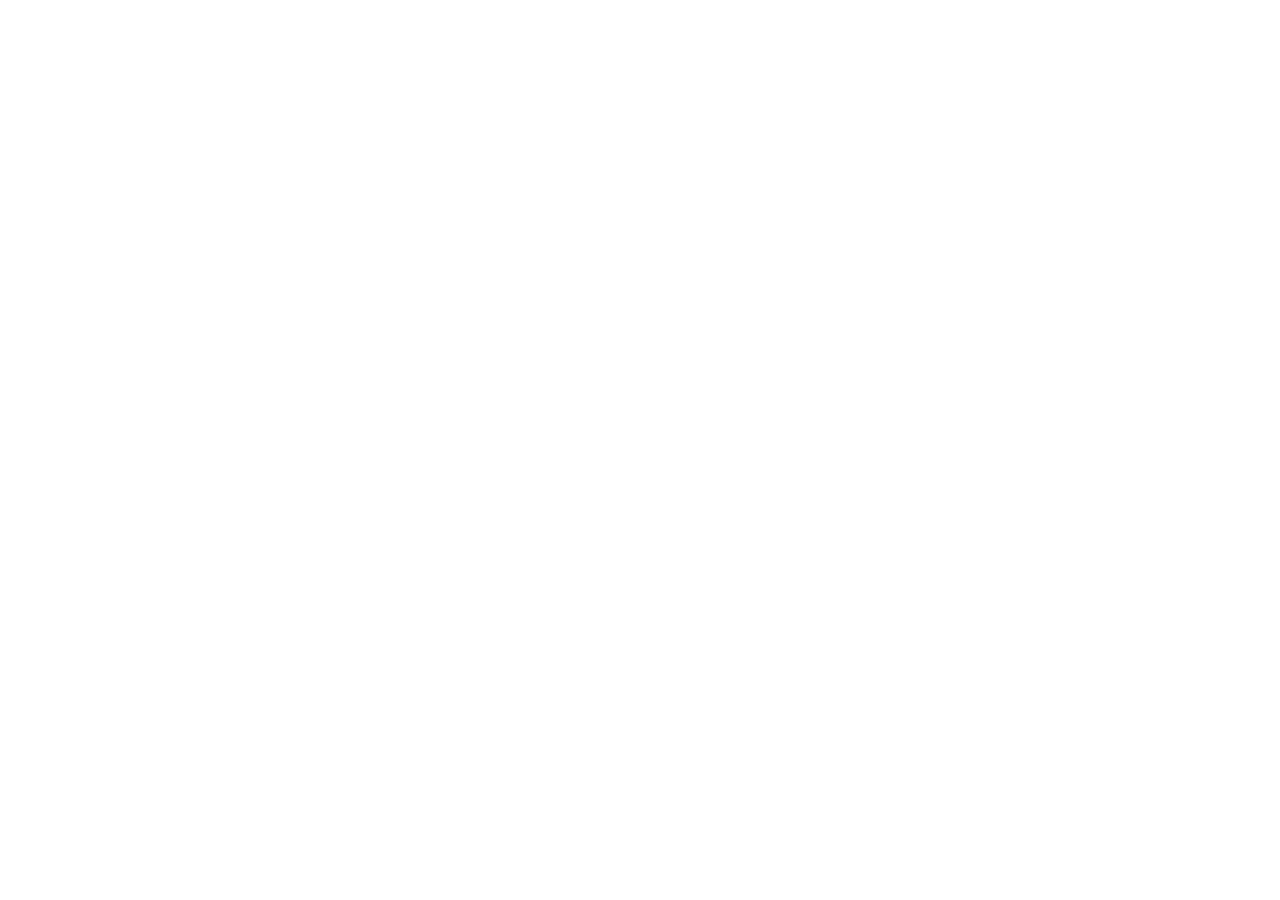
==== index.html @ 922a6c75 "titulo y referencias css, js" ====
<!doctype html>
<html lang="en">
  <head>
    <meta charset="UTF-8" />
    <meta name="viewport" content="width=device-width, initial-scale=1.0" />
    <title>Practica Calificada 03</title>
    <link rel="stylesheet" href="styles.css" />
  </head>
  <body>
    <script src="main.js"></script>
  </body>
</html>
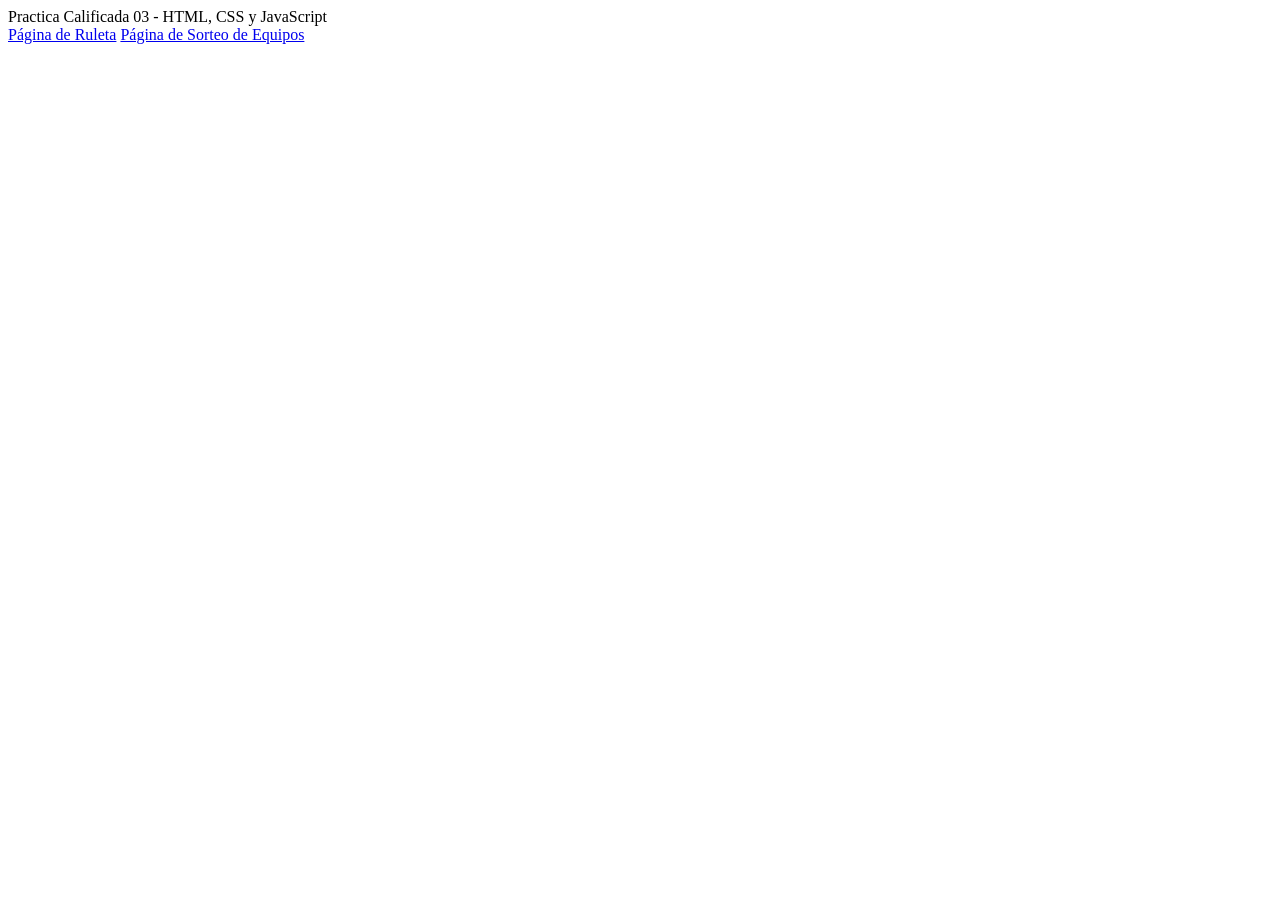
==== commit 0843fb53: "header" ====
--- a/index.html
+++ b/index.html
@@ -7,6 +7,13 @@
     <link rel="stylesheet" href="styles.css" />
   </head>
   <body>
+    <header class="barra-navegacion-superior">
+      <span class="etiqueta-sistema">Practica Calificada 03 - HTML, CSS y JavaScript</span>
+      <nav class="enlaces-navegacion">
+        <a href="ruleta/index.html" class="enlace-nav">Página de Ruleta</a>
+        <a href="sorteoequipos/index.html" class="enlace-nav">Página de Sorteo de Equipos</a>
+      </nav>
+    </header>
     <script src="main.js"></script>
   </body>
 </html>
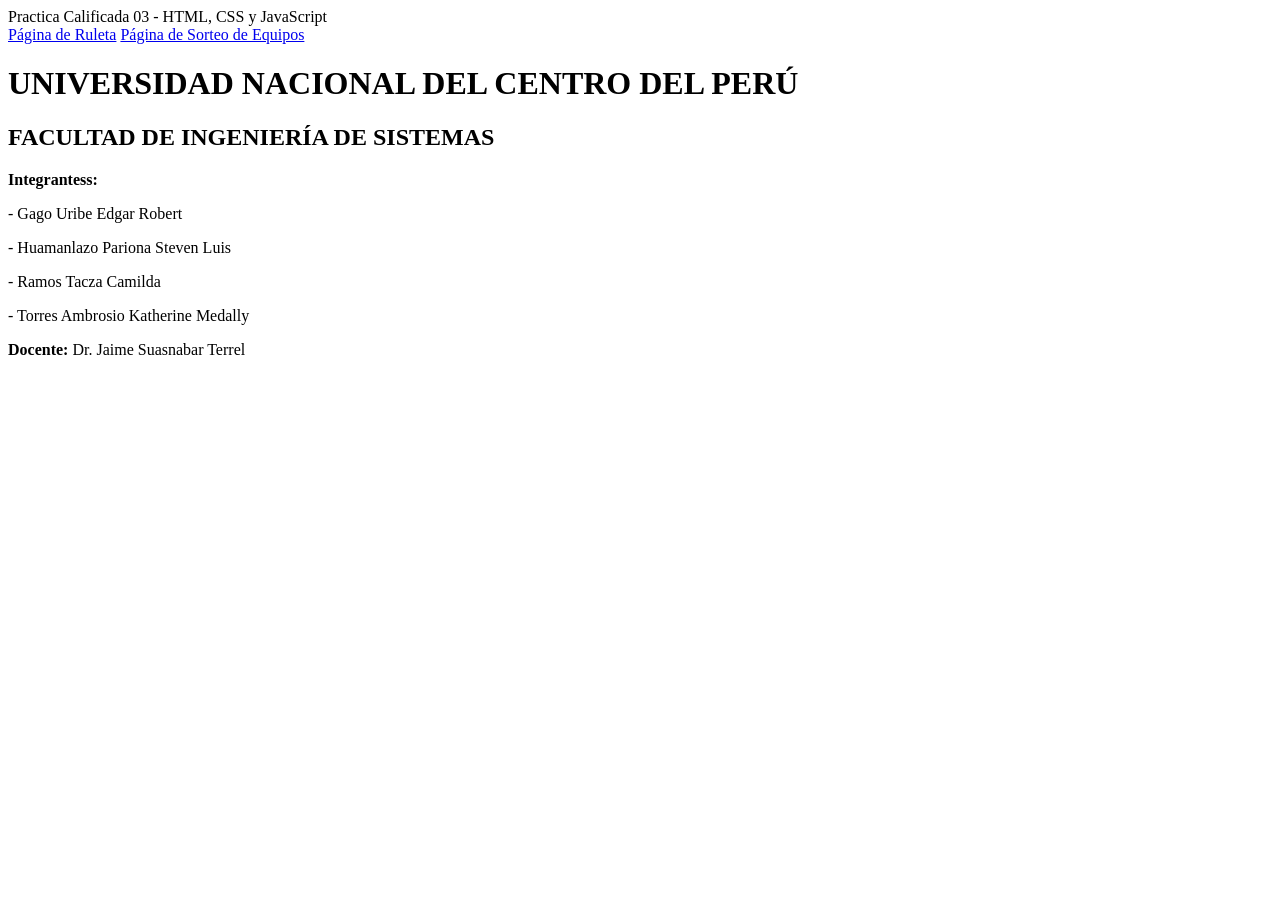
==== commit cfe84a7b: "hero info curso e integrantes" ====
--- a/index.html
+++ b/index.html
@@ -14,6 +14,24 @@
         <a href="sorteoequipos/index.html" class="enlace-nav">Página de Sorteo de Equipos</a>
       </nav>
     </header>
+
+    <div class="contenedor-principal">
+      <header class="cabecera-institucional">
+        <h1>UNIVERSIDAD NACIONAL DEL CENTRO DEL PERÚ</h1>
+        <h2>FACULTAD DE INGENIERÍA DE SISTEMAS</h2>
+
+        <div class="detalles-evaluacion">
+          <div class="campo-alumno">
+            <label for="inputEstudiante"><strong>Integrantess:</strong></label>
+            <p>- Gago Uribe Edgar Robert</p>
+            <p>- Huamanlazo Pariona Steven Luis</p>
+            <p>- Ramos Tacza Camilda</p>
+            <p>- Torres Ambrosio Katherine Medally</p>
+          </div>
+          <p><strong>Docente:</strong> Dr. Jaime Suasnabar Terrel</p>
+        </div>
+      </header>
+    </div>
     <script src="main.js"></script>
   </body>
 </html>
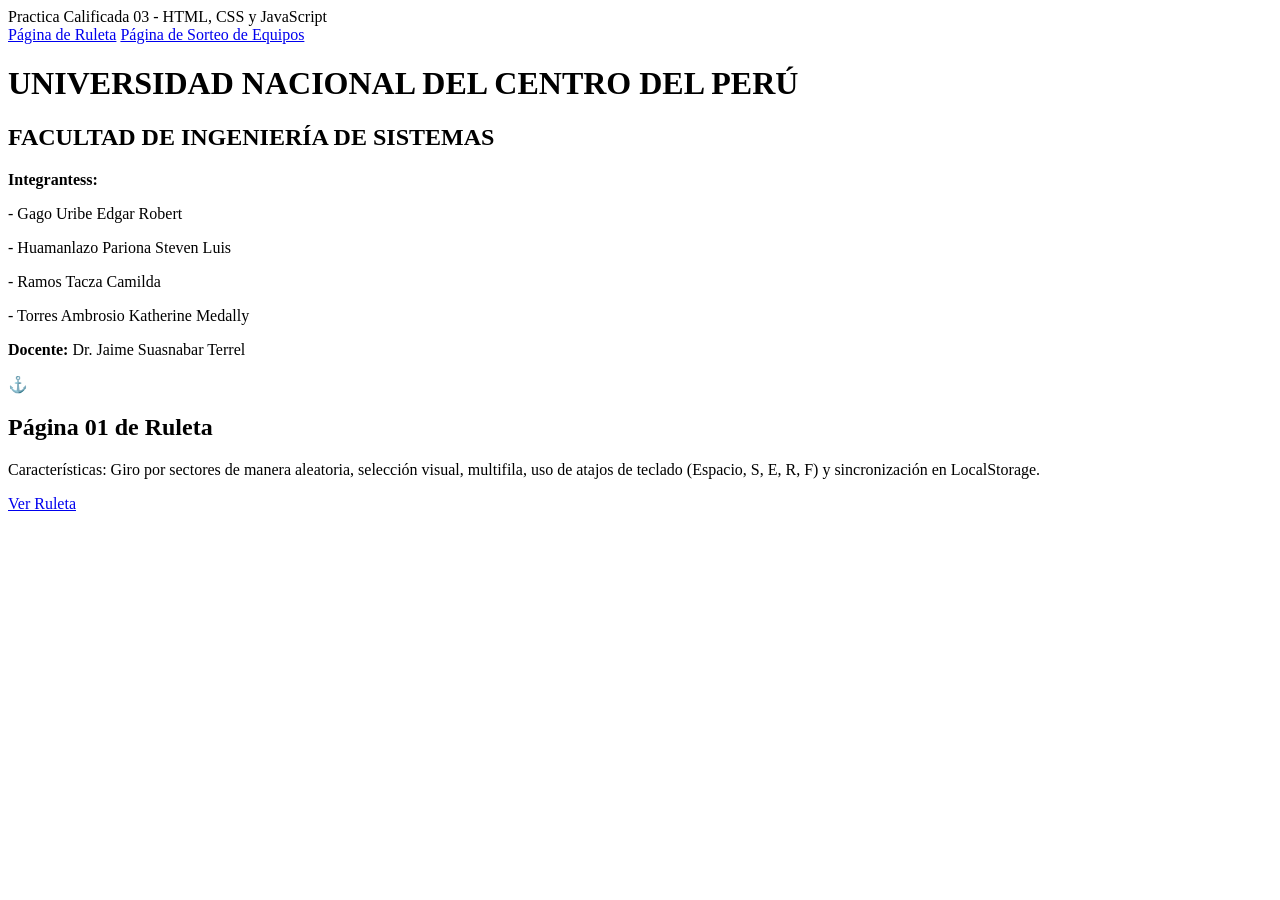
==== commit 360bf245: "seccion tarjetas y tarjeta 1" ====
--- a/index.html
+++ b/index.html
@@ -31,6 +31,18 @@
           <p><strong>Docente:</strong> Dr. Jaime Suasnabar Terrel</p>
         </div>
       </header>
+
+      <section class="panel-modulos">
+        <div class="tarjeta-modulo">
+          <div class="icono-modulo">&#9875;</div>
+          <h2>Página 01 de Ruleta</h2>
+          <p>
+            Características: Giro por sectores de manera aleatoria, selección visual, multifila, uso de atajos
+            de teclado (Espacio, S, E, R, F) y sincronización en LocalStorage.
+          </p>
+          <a href="ruleta/index.html" class="boton-acceso boton-ruleta">Ver Ruleta</a>
+        </div>
+      </section>
     </div>
     <script src="main.js"></script>
   </body>
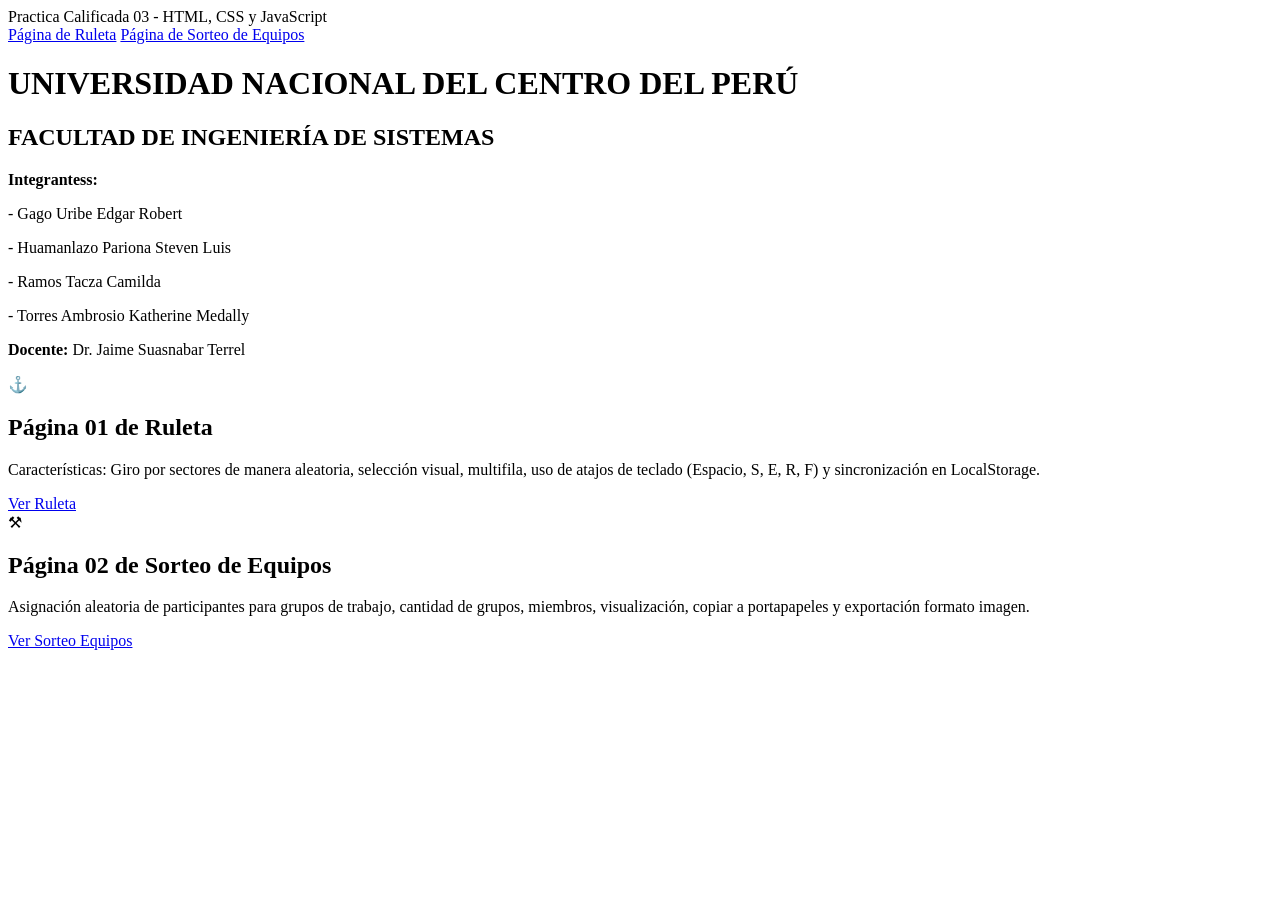
==== commit d084d22c: "tarjeta 2" ====
--- a/index.html
+++ b/index.html
@@ -37,10 +37,19 @@
           <div class="icono-modulo">&#9875;</div>
           <h2>Página 01 de Ruleta</h2>
           <p>
-            Características: Giro por sectores de manera aleatoria, selección visual, multifila, uso de atajos
-            de teclado (Espacio, S, E, R, F) y sincronización en LocalStorage.
+            Características: Giro por sectores de manera aleatoria, selección visual, multifila, uso
+            de atajos de teclado (Espacio, S, E, R, F) y sincronización en LocalStorage.
           </p>
           <a href="ruleta/index.html" class="boton-acceso boton-ruleta">Ver Ruleta</a>
+        </div>
+        <div class="tarjeta-modulo">
+          <div class="icono-modulo">&#9874;</div>
+          <h2>Página 02 de Sorteo de Equipos</h2>
+          <p>
+            Asignación aleatoria de participantes para grupos de trabajo, cantidad de grupos, miembros,
+            visualización, copiar a portapapeles y exportación formato imagen.
+          </p>
+          <a href="sorteoequipos/index.html" class="boton-acceso boton-sorteo">Ver Sorteo Equipos</a>
         </div>
       </section>
     </div>
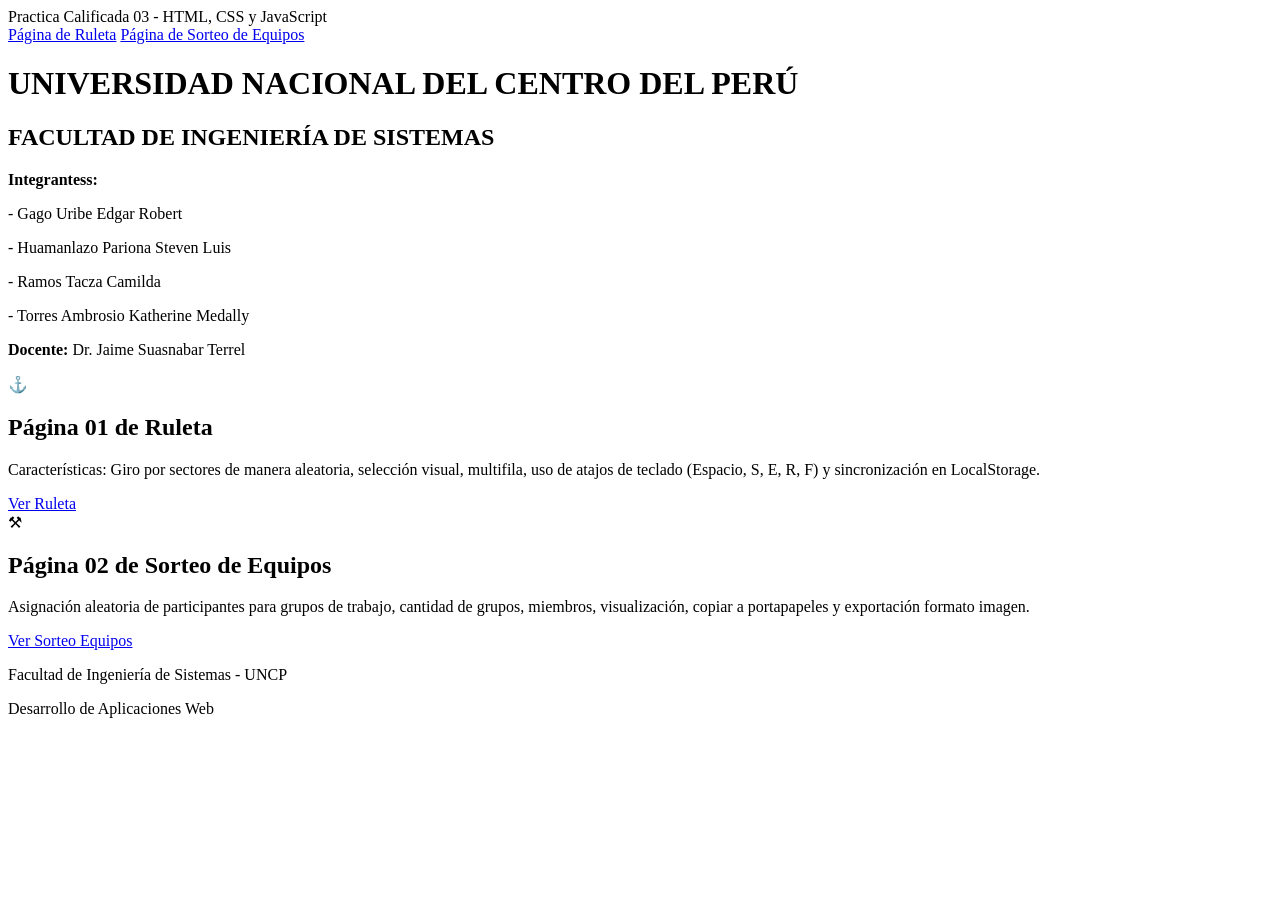
==== commit 1f3ef6a8: "footer" ====
--- a/index.html
+++ b/index.html
@@ -46,13 +46,19 @@
           <div class="icono-modulo">&#9874;</div>
           <h2>Página 02 de Sorteo de Equipos</h2>
           <p>
-            Asignación aleatoria de participantes para grupos de trabajo, cantidad de grupos, miembros,
-            visualización, copiar a portapapeles y exportación formato imagen.
+            Asignación aleatoria de participantes para grupos de trabajo, cantidad de grupos,
+            miembros, visualización, copiar a portapapeles y exportación formato imagen.
           </p>
-          <a href="sorteoequipos/index.html" class="boton-acceso boton-sorteo">Ver Sorteo Equipos</a>
+          <a href="sorteoequipos/index.html" class="boton-acceso boton-sorteo"
+            >Ver Sorteo Equipos</a
+          >
         </div>
       </section>
     </div>
+    <footer class="pie-pagina">
+      <p>Facultad de Ingeniería de Sistemas - UNCP</p>
+      <p>Desarrollo de Aplicaciones Web</p>
+    </footer>
     <script src="main.js"></script>
   </body>
 </html>
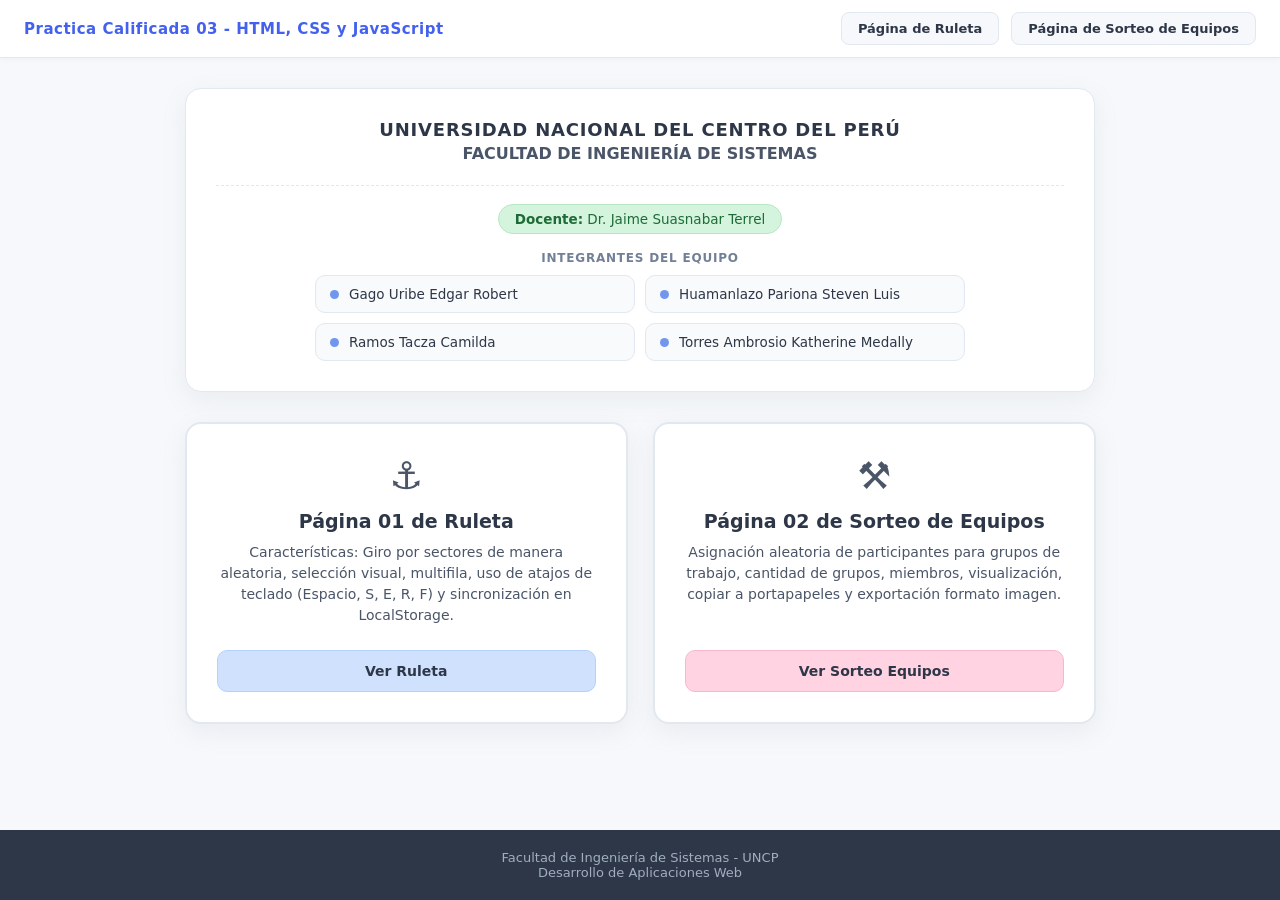
==== commit 6229ee3b: "mejora integrantes de equipo" ====
--- a/index.html
+++ b/index.html
@@ -21,14 +21,29 @@
         <h2>FACULTAD DE INGENIERÍA DE SISTEMAS</h2>
 
         <div class="detalles-evaluacion">
-          <div class="campo-alumno">
-            <label for="inputEstudiante"><strong>Integrantess:</strong></label>
-            <p>- Gago Uribe Edgar Robert</p>
-            <p>- Huamanlazo Pariona Steven Luis</p>
-            <p>- Ramos Tacza Camilda</p>
-            <p>- Torres Ambrosio Katherine Medally</p>
+          <div class="etiqueta-docente"><strong>Docente:</strong> Dr. Jaime Suasnabar Terrel</div>
+
+          <div class="contenedor-integrantes">
+            <span class="titulo-integrantes">Integrantes del Equipo</span>
+            <div class="lista-integrantes">
+              <div class="item-integrante">
+                <span class="punto-pastel"></span>
+                <span>Gago Uribe Edgar Robert</span>
+              </div>
+              <div class="item-integrante">
+                <span class="punto-pastel"></span>
+                <span>Huamanlazo Pariona Steven Luis</span>
+              </div>
+              <div class="item-integrante">
+                <span class="punto-pastel"></span>
+                <span>Ramos Tacza Camilda</span>
+              </div>
+              <div class="item-integrante">
+                <span class="punto-pastel"></span>
+                <span>Torres Ambrosio Katherine Medally</span>
+              </div>
+            </div>
           </div>
-          <p><strong>Docente:</strong> Dr. Jaime Suasnabar Terrel</p>
         </div>
       </header>
 
--- a/styles.css
+++ b/styles.css
@@ -0,0 +1,288 @@
+:root {
+  --fondo-general: #f6f8fb;
+  --fondo-tarjeta: #ffffff;
+  --texto-titulo: #2d3748;
+  --texto-cuerpo: #4a5568;
+  --pastel-azul: #d0e1fd;
+  --pastel-azul-hover: #b5d3fc;
+  --pastel-rosa: #ffd3e2;
+  --pastel-rosa-hover: #fcbacf;
+  --pastel-lila: #e6ddff;
+  --pastel-verde: #d4f4dd;
+  --borde-suave: #e2e8f0;
+  --sombra-suave: 0 8px 24px rgba(149, 157, 165, 0.12);
+}
+
+* {
+  margin: 0;
+  padding: 0;
+  box-sizing: border-box;
+  font-family:
+    'Segoe UI',
+    system-ui,
+    -apple-system,
+    sans-serif;
+}
+
+body {
+  background-color: var(--fondo-general);
+  color: var(--texto-cuerpo);
+  min-height: 100vh;
+  display: flex;
+  flex-direction: column;
+}
+
+.barra-navegacion-superior {
+  background-color: #ffffff;
+  border-bottom: 1px solid var(--borde-suave);
+  padding: 12px 24px;
+  display: flex;
+  justify-content: space-between;
+  align-items: center;
+  box-shadow: 0 2px 6px rgba(0, 0, 0, 0.03);
+}
+
+.etiqueta-sistema {
+  font-weight: 700;
+  color: #4361ee;
+  font-size: 15px;
+  letter-spacing: 0.5px;
+}
+
+.enlaces-navegacion {
+  display: flex;
+  gap: 12px;
+}
+
+.enlace-nav {
+  text-decoration: none;
+  font-size: 13px;
+  font-weight: 600;
+  padding: 8px 16px;
+  border-radius: 8px;
+  background-color: var(--fondo-general);
+  color: var(--texto-titulo);
+  border: 1px solid var(--borde-suave);
+  transition: all 0.2s ease;
+}
+
+.enlace-nav:hover {
+  background-color: var(--pastel-lila);
+  border-color: #cfbcff;
+}
+
+.contenedor-principal {
+  max-width: 950px;
+  margin: 30px auto;
+  padding: 0 20px;
+  flex: 1;
+}
+
+.cabecera-institucional {
+  background-color: var(--fondo-tarjeta);
+  padding: 30px;
+  border-radius: 16px;
+  border: 1px solid var(--borde-suave);
+  box-shadow: var(--sombra-suave);
+  text-align: center;
+  margin-bottom: 30px;
+}
+
+.cabecera-institucional h1 {
+  font-size: 18px;
+  color: var(--texto-titulo);
+  letter-spacing: 0.8px;
+}
+
+.cabecera-institucional h2 {
+  font-size: 16px;
+  color: #4a5568;
+  margin-top: 4px;
+  font-weight: 600;
+}
+
+.cabecera-institucional h3 {
+  font-size: 14px;
+  color: #718096;
+  margin-top: 2px;
+  font-weight: 500;
+}
+
+.cabecera-institucional h4 {
+  margin-top: 14px;
+  display: inline-block;
+  background-color: var(--pastel-lila);
+  color: #4a3298;
+  padding: 6px 16px;
+  border-radius: 20px;
+  font-size: 13px;
+  font-weight: 700;
+}
+
+.detalles-evaluacion {
+  margin-top: 22px;
+  padding-top: 18px;
+  border-top: 1px dashed var(--borde-suave);
+  display: flex;
+  flex-direction: column;
+  gap: 12px;
+  align-items: center;
+}
+
+.etiqueta-docente {
+  background-color: var(--pastel-verde);
+  color: #1e6b37;
+  font-size: 13.5px;
+  padding: 6px 16px;
+  border-radius: 20px;
+  font-weight: 500;
+  border: 1px solid #b7e8c3;
+}
+
+.contenedor-integrantes {
+  width: 100%;
+  max-width: 650px;
+  margin-top: 5px;
+}
+
+.titulo-integrantes {
+  display: block;
+  font-size: 12px;
+  font-weight: 700;
+  text-transform: uppercase;
+  letter-spacing: 0.8px;
+  color: #718096;
+  margin-bottom: 10px;
+}
+
+.lista-integrantes {
+  display: grid;
+  grid-template-columns: repeat(auto-fit, minmax(260px, 1fr));
+  gap: 10px;
+}
+
+.item-integrante {
+  background-color: #f8fafc;
+  border: 1px solid var(--borde-suave);
+  border-radius: 10px;
+  padding: 10px 14px;
+  display: flex;
+  align-items: center;
+  gap: 10px;
+  font-size: 13.5px;
+  font-weight: 500;
+  color: var(--texto-titulo);
+  transition: all 0.2s ease;
+}
+
+.item-integrante:hover {
+  background-color: #ffffff;
+  border-color: #b5d3fc;
+  transform: translateY(-2px);
+  box-shadow: 0 4px 12px rgba(0, 0, 0, 0.05);
+}
+
+.punto-pastel {
+  width: 9px;
+  height: 9px;
+  border-radius: 50%;
+  background-color: #7097eb;
+  flex-shrink: 0;
+}
+
+.panel-modulos {
+  display: grid;
+  grid-template-columns: repeat(auto-fit, minmax(320px, 1fr));
+  gap: 25px;
+  perspective: 1000px;
+}
+
+.tarjeta-modulo {
+  background-color: var(--fondo-tarjeta);
+  border: 2px solid var(--borde-suave);
+  border-radius: 16px;
+  padding: 30px;
+  box-shadow: var(--sombra-suave);
+  display: flex;
+  flex-direction: column;
+  align-items: center;
+  text-align: center;
+  transition:
+    transform 0.15s ease-out,
+    box-shadow 0.2s ease,
+    border-color 0.2s ease;
+  transform-style: preserve-3d;
+  will-change: transform;
+  cursor: pointer;
+}
+
+.tarjeta-modulo:hover {
+  transform: translateY(-4px);
+  box-shadow: 0 12px 28px rgba(149, 157, 165, 0.18);
+}
+
+.icono-modulo {
+  font-size: 38px;
+  margin-bottom: 12px;
+}
+
+.tarjeta-modulo h2 {
+  font-size: 19px;
+  color: var(--texto-titulo);
+  margin-bottom: 10px;
+}
+
+.tarjeta-modulo p {
+  font-size: 14px;
+  line-height: 1.5;
+  color: var(--texto-cuerpo);
+  margin-bottom: 24px;
+  flex: 1;
+}
+
+.tarjeta-modulo.tarjeta-activa {
+  border-color: #7097eb;
+  box-shadow:
+    0 0 0 4px rgba(112, 151, 235, 0.3),
+    0 12px 28px rgba(149, 157, 165, 0.25);
+  transform: translateY(-6px) scale(1.02);
+}
+
+.boton-acceso {
+  display: inline-block;
+  width: 100%;
+  text-decoration: none;
+  padding: 12px 20px;
+  border-radius: 10px;
+  font-weight: 600;
+  font-size: 14px;
+  color: var(--texto-titulo);
+  transition: background-color 0.2s ease;
+}
+
+.boton-ruleta {
+  background-color: var(--pastel-azul);
+  border: 1px solid #b3d1fa;
+}
+
+.boton-ruleta:hover {
+  background-color: var(--pastel-azul-hover);
+}
+
+.boton-sorteo {
+  background-color: var(--pastel-rosa);
+  border: 1px solid #f8b8cc;
+}
+
+.boton-sorteo:hover {
+  background-color: var(--pastel-rosa-hover);
+}
+
+.pie-pagina {
+  background-color: #2d3748;
+  text-align: center;
+  padding: 20px;
+  font-size: 13px;
+  color: #a0aec0;
+  margin-top: auto;
+}
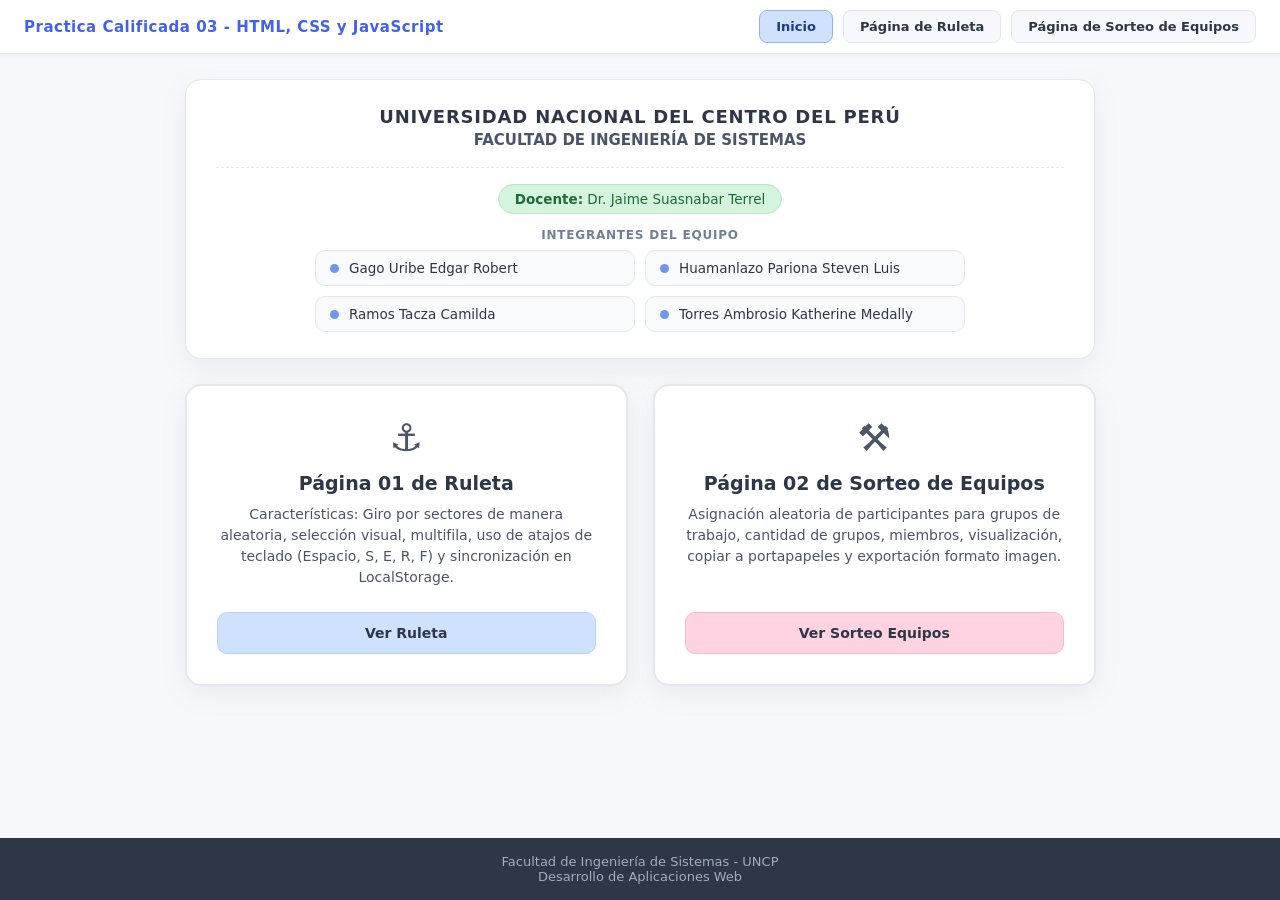
==== commit eb370c6f: "visor html iframe para pages 01 y 02" ====
--- a/index.html
+++ b/index.html
@@ -1,5 +1,5 @@
 <!doctype html>
-<html lang="en">
+<html lang="es">
   <head>
     <meta charset="UTF-8" />
     <meta name="viewport" content="width=device-width, initial-scale=1.0" />
@@ -8,72 +8,82 @@
   </head>
   <body>
     <header class="barra-navegacion-superior">
-      <span class="etiqueta-sistema">Practica Calificada 03 - HTML, CSS y JavaScript</span>
+      <span class="etiqueta-sistema" id="btnLogoInicio"
+        >Practica Calificada 03 - HTML, CSS y JavaScript</span
+      >
       <nav class="enlaces-navegacion">
-        <a href="ruleta/index.html" class="enlace-nav">Página de Ruleta</a>
-        <a href="sorteoequipos/index.html" class="enlace-nav">Página de Sorteo de Equipos</a>
+        <button type="button" class="enlace-nav enlace-activo" id="btnNavInicio">Inicio</button>
+        <button type="button" class="enlace-nav" id="btnNavRuleta">Página de Ruleta</button>
+        <button type="button" class="enlace-nav" id="btnNavSorteo">
+          Página de Sorteo de Equipos
+        </button>
       </nav>
     </header>
 
-    <div class="contenedor-principal">
-      <header class="cabecera-institucional">
-        <h1>UNIVERSIDAD NACIONAL DEL CENTRO DEL PERÚ</h1>
-        <h2>FACULTAD DE INGENIERÍA DE SISTEMAS</h2>
+    <div id="vistaCaratula">
+      <div class="contenedor-principal">
+        <header class="cabecera-institucional">
+          <h1>UNIVERSIDAD NACIONAL DEL CENTRO DEL PERÚ</h1>
+          <h2>FACULTAD DE INGENIERÍA DE SISTEMAS</h2>
 
-        <div class="detalles-evaluacion">
-          <div class="etiqueta-docente"><strong>Docente:</strong> Dr. Jaime Suasnabar Terrel</div>
+          <div class="detalles-evaluacion">
+            <div class="etiqueta-docente"><strong>Docente:</strong> Dr. Jaime Suasnabar Terrel</div>
 
-          <div class="contenedor-integrantes">
-            <span class="titulo-integrantes">Integrantes del Equipo</span>
-            <div class="lista-integrantes">
-              <div class="item-integrante">
-                <span class="punto-pastel"></span>
-                <span>Gago Uribe Edgar Robert</span>
-              </div>
-              <div class="item-integrante">
-                <span class="punto-pastel"></span>
-                <span>Huamanlazo Pariona Steven Luis</span>
-              </div>
-              <div class="item-integrante">
-                <span class="punto-pastel"></span>
-                <span>Ramos Tacza Camilda</span>
-              </div>
-              <div class="item-integrante">
-                <span class="punto-pastel"></span>
-                <span>Torres Ambrosio Katherine Medally</span>
+            <div class="contenedor-integrantes">
+              <span class="titulo-integrantes">Integrantes del Equipo</span>
+              <div class="lista-integrantes">
+                <div class="item-integrante">
+                  <span class="punto-pastel"></span>
+                  <span>Gago Uribe Edgar Robert</span>
+                </div>
+                <div class="item-integrante">
+                  <span class="punto-pastel"></span>
+                  <span>Huamanlazo Pariona Steven Luis</span>
+                </div>
+                <div class="item-integrante">
+                  <span class="punto-pastel"></span>
+                  <span>Ramos Tacza Camilda</span>
+                </div>
+                <div class="item-integrante">
+                  <span class="punto-pastel"></span>
+                  <span>Torres Ambrosio Katherine Medally</span>
+                </div>
               </div>
             </div>
           </div>
-        </div>
-      </header>
+        </header>
 
-      <section class="panel-modulos">
-        <div class="tarjeta-modulo">
-          <div class="icono-modulo">&#9875;</div>
-          <h2>Página 01 de Ruleta</h2>
-          <p>
-            Características: Giro por sectores de manera aleatoria, selección visual, multifila, uso
-            de atajos de teclado (Espacio, S, E, R, F) y sincronización en LocalStorage.
-          </p>
-          <a href="ruleta/index.html" class="boton-acceso boton-ruleta">Ver Ruleta</a>
-        </div>
-        <div class="tarjeta-modulo">
-          <div class="icono-modulo">&#9874;</div>
-          <h2>Página 02 de Sorteo de Equipos</h2>
-          <p>
-            Asignación aleatoria de participantes para grupos de trabajo, cantidad de grupos,
-            miembros, visualización, copiar a portapapeles y exportación formato imagen.
-          </p>
-          <a href="sorteoequipos/index.html" class="boton-acceso boton-sorteo"
-            >Ver Sorteo Equipos</a
-          >
-        </div>
-      </section>
+        <section class="panel-modulos">
+          <div class="tarjeta-modulo" id="tarjetaRuleta">
+            <div class="icono-modulo">&#9875;</div>
+            <h2>Página 01 de Ruleta</h2>
+            <p>
+              Características: Giro por sectores de manera aleatoria, selección visual, multifila,
+              uso de atajos de teclado (Espacio, S, E, R, F) y sincronización en LocalStorage.
+            </p>
+            <button type="button" class="boton-acceso boton-ruleta">Ver Ruleta</button>
+          </div>
+
+          <div class="tarjeta-modulo" id="tarjetaSorteo">
+            <div class="icono-modulo">&#9874;</div>
+            <h2>Página 02 de Sorteo de Equipos</h2>
+            <p>
+              Asignación aleatoria de participantes para grupos de trabajo, cantidad de grupos,
+              miembros, visualización, copiar a portapapeles y exportación formato imagen.
+            </p>
+            <button type="button" class="boton-acceso boton-sorteo">Ver Sorteo Equipos</button>
+          </div>
+        </section>
+      </div>
+
+      <footer class="pie-pagina">
+        <p>Facultad de Ingeniería de Sistemas - UNCP</p>
+        <p>Desarrollo de Aplicaciones Web</p>
+      </footer>
     </div>
-    <footer class="pie-pagina">
-      <p>Facultad de Ingeniería de Sistemas - UNCP</p>
-      <p>Desarrollo de Aplicaciones Web</p>
-    </footer>
+
+    <iframe id="visorContenido" class="visor-oculto" allow="fullscreen"></iframe>
+
     <script src="main.js"></script>
   </body>
 </html>
--- a/styles.css
+++ b/styles.css
@@ -35,11 +35,14 @@
 .barra-navegacion-superior {
   background-color: #ffffff;
   border-bottom: 1px solid var(--borde-suave);
-  padding: 12px 24px;
+  padding: 10px 24px;
   display: flex;
   justify-content: space-between;
   align-items: center;
   box-shadow: 0 2px 6px rgba(0, 0, 0, 0.03);
+  position: sticky;
+  top: 0;
+  z-index: 1000;
 }
 
 .etiqueta-sistema {
@@ -47,15 +50,15 @@
   color: #4361ee;
   font-size: 15px;
   letter-spacing: 0.5px;
+  cursor: pointer;
 }
 
 .enlaces-navegacion {
   display: flex;
-  gap: 12px;
+  gap: 10px;
 }
 
 .enlace-nav {
-  text-decoration: none;
   font-size: 13px;
   font-weight: 600;
   padding: 8px 16px;
@@ -63,6 +66,7 @@
   background-color: var(--fondo-general);
   color: var(--texto-titulo);
   border: 1px solid var(--borde-suave);
+  cursor: pointer;
   transition: all 0.2s ease;
 }
 
@@ -71,21 +75,33 @@
   border-color: #cfbcff;
 }
 
+.enlace-nav.enlace-activo {
+  background-color: var(--pastel-azul);
+  border-color: #8bb6f5;
+  color: #1e3a8a;
+}
+
+#vistaCaratula {
+  display: flex;
+  flex-direction: column;
+  flex: 1;
+}
+
 .contenedor-principal {
   max-width: 950px;
-  margin: 30px auto;
+  margin: 25px auto;
   padding: 0 20px;
   flex: 1;
 }
 
 .cabecera-institucional {
   background-color: var(--fondo-tarjeta);
-  padding: 30px;
+  padding: 26px 30px;
   border-radius: 16px;
   border: 1px solid var(--borde-suave);
   box-shadow: var(--sombra-suave);
   text-align: center;
-  margin-bottom: 30px;
+  margin-bottom: 25px;
 }
 
 .cabecera-institucional h1 {
@@ -95,37 +111,19 @@
 }
 
 .cabecera-institucional h2 {
-  font-size: 16px;
+  font-size: 15px;
   color: #4a5568;
   margin-top: 4px;
   font-weight: 600;
 }
 
-.cabecera-institucional h3 {
-  font-size: 14px;
-  color: #718096;
-  margin-top: 2px;
-  font-weight: 500;
-}
-
-.cabecera-institucional h4 {
-  margin-top: 14px;
-  display: inline-block;
-  background-color: var(--pastel-lila);
-  color: #4a3298;
-  padding: 6px 16px;
-  border-radius: 20px;
-  font-size: 13px;
-  font-weight: 700;
-}
-
 .detalles-evaluacion {
-  margin-top: 22px;
-  padding-top: 18px;
+  margin-top: 18px;
+  padding-top: 16px;
   border-top: 1px dashed var(--borde-suave);
   display: flex;
   flex-direction: column;
-  gap: 12px;
+  gap: 14px;
   align-items: center;
 }
 
@@ -142,7 +140,6 @@
 .contenedor-integrantes {
   width: 100%;
   max-width: 650px;
-  margin-top: 5px;
 }
 
 .titulo-integrantes {
@@ -152,12 +149,12 @@
   text-transform: uppercase;
   letter-spacing: 0.8px;
   color: #718096;
-  margin-bottom: 10px;
+  margin-bottom: 8px;
 }
 
 .lista-integrantes {
   display: grid;
-  grid-template-columns: repeat(auto-fit, minmax(260px, 1fr));
+  grid-template-columns: repeat(auto-fit, minmax(250px, 1fr));
   gap: 10px;
 }
 
@@ -165,7 +162,7 @@
   background-color: #f8fafc;
   border: 1px solid var(--borde-suave);
   border-radius: 10px;
-  padding: 10px 14px;
+  padding: 9px 14px;
   display: flex;
   align-items: center;
   gap: 10px;
@@ -251,12 +248,13 @@
 .boton-acceso {
   display: inline-block;
   width: 100%;
-  text-decoration: none;
   padding: 12px 20px;
   border-radius: 10px;
   font-weight: 600;
   font-size: 14px;
   color: var(--texto-titulo);
+  border: none;
+  cursor: pointer;
   transition: background-color 0.2s ease;
 }
 
@@ -281,8 +279,20 @@
 .pie-pagina {
   background-color: #2d3748;
   text-align: center;
-  padding: 20px;
+  padding: 16px;
   font-size: 13px;
   color: #a0aec0;
   margin-top: auto;
 }
+
+#visorContenido {
+  width: 100%;
+  height: calc(100vh - 58px);
+  border: none;
+  display: block;
+  background-color: #ffffff;
+}
+
+.visor-oculto {
+  display: none !important;
+}
